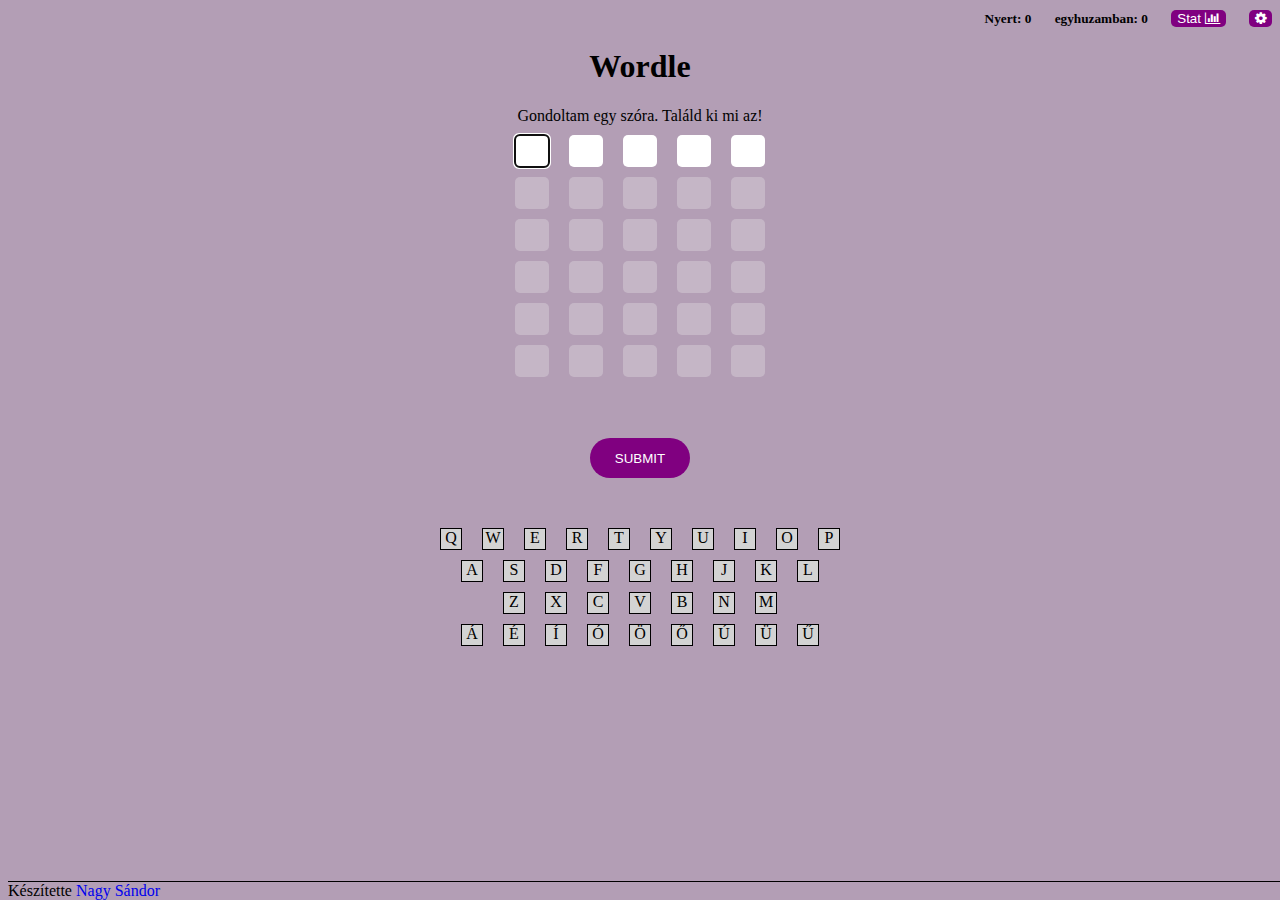
==== MagyarWordle.html @ e67af7c3 "Add files via upload" ====
<!DOCTYPE html>
<html lang="hu">
    <head>
        <meta charset="utf-8">
        <meta name="viewport" content="width=device-width, initial-scale=1.0">
        <title>Wordle Játék</title>
        <link rel="stylesheet" href="MagyarWordle.css">
        <link rel="stylesheet" href="https://cdnjs.cloudflare.com/ajax/libs/font-awesome/4.7.0/css/font-awesome.min.css">
        <link rel="stylesheet" href="https://cdnjs.cloudflare.com/ajax/libs/font-awesome/4.3.0/css/font-awesome.min.css">
    </head>
    <body>
        <header>
            <h5 id="score">
                Nyert: <strong><span id="wonScore">0</span></strong>
                egyhuzamban: <strong><span id="streakScore">0</span></strong>
                <button id="statsBtn" onclick="statistics()">Stat <i class="fa fa-bar-chart-o"></i></button>
                <button id="settingsBtn" onclick="settings()"><i class='fa fa-cog'></i></button>
            </h5>
            <h1>Wordle</h1>
            <div id="statsContainer">
                <div id="statsPanel">
                        <h6 id="GameS">Játék Statisztika <button id="hideStats" onclick="hideStats()"><i class="fa fa-window-close"></i></button></h6>
                        <p><strong>Játszott: </strong><span id="played"></span></p>
                        <p><strong>Nyerés%: </strong><span id="winStat"></span>%</p>
                        <p><strong>Egyhuzamban: </span></strong><span id="currentStreak"></span></p>
                        <p><strong>Max egyhuzamban: </strong><span id="maxStreak"></span></p>
                        <div id="diagram">Diagram lesz itt egyszer... 
                            <div id="diagramStats"></div>
                        </div>
                        <p>Stat törlés <button id="resetBtn" onclick="resetStats()">Törlés <i class="fa fa-refresh"></i></button></p>
                </div>
                <div id="settingsPanel">
                    <h6 id="GameSet">Beállítások <button id="hideSettings" onclick="hideSettings()"><i class="fa fa-window-close"></i></button></h6>
                </div>
            </div>
        </header>
        <main id="game-ui">
            <audio id="clickSound" src="https://sandornagygh.github.io/click-soft-ui-betacut-1-00-01.mp3"></audio>
            <audio id="winning" src="https://sandornagygh.github.io/tv-talk-show-intro-theme-richard-bodgers-1-00-10.mp3"></audio>
            <audio id="gameOver" src="https://sandornagygh.github.io/game-over-jam-fx-1-00-06.mp3"></audio>
            <p id="instruction">Gondoltam egy szóra. Találd ki mi az!</p>
            <div id="input-area">
                <div id="attempt-one-area">
                    <input id="input11" type="text" maxlength="1" oninput="focusOnNext(letter12, this.value), playsound(clickSound)" value="" autofocus />
                    <input id="input12" type="text" maxlength="1" oninput="focusOnNext(letter13, this.value), playsound(clickSound)" value="" onkeydown="focusOnPrev(event, letter11, this.value)" />
                    <input id="input13" type="text" maxlength="1" oninput="focusOnNext(letter14, this.value), playsound(clickSound)" value="" onkeydown="focusOnPrev(event, letter12, this.value)" />
                    <input id="input14" type="text" maxlength="1" oninput="focusOnNext(letter15, this.value), playsound(clickSound)" value="" onkeydown="focusOnPrev(event, letter13, this.value)" />
                    <input id="input15" type="text" maxlength="1" oninput="activeSubmit(this.value), playsound(clickSound)" value="" onkeydown="focusOnPrev(event, letter14, this.value)" />
                </div>
                <div id="attempt-two-area">
                    <input id="input21" type="text" maxlength="1" oninput="focusOnNext(letter22, this.value), playsound(clickSound)" value="" disabled />
                    <input id="input22" type="text" maxlength="1" oninput="focusOnNext(letter23, this.value, playsound(clickSound))" value="" onkeydown="focusOnPrev(event, letter21, this.value)" disabled />
                    <input id="input23" type="text" maxlength="1" oninput="focusOnNext(letter24, this.value), playsound(clickSound)" value="" onkeydown="focusOnPrev(event, letter22, this.value)" disabled />
                    <input id="input24" type="text" maxlength="1" oninput="focusOnNext(letter25, this.value), playsound(clickSound)" value="" onkeydown="focusOnPrev(event, letter23, this.value)" disabled />
                    <input id="input25" type="text" maxlength="1" oninput="activeSubmit(this.value), playsound(clickSound)" value="" onkeydown="focusOnPrev(event, letter24, this.value)" disabled />
                </div>
                <div id="attempt-three-area">
                    <input id="input31" type="text" maxlength="1" oninput="focusOnNext(letter32, this.value), playsound(clickSound)" value="" disabled />
                    <input id="input32" type="text" maxlength="1" oninput="focusOnNext(letter33, this.value), playsound(clickSound)" value="" onkeydown="focusOnPrev(event, letter31, this.value)" disabled />
                    <input id="input33" type="text" maxlength="1" oninput="focusOnNext(letter34, this.value), playsound(clickSound)" value="" onkeydown="focusOnPrev(event, letter32, this.value)" disabled />
                    <input id="input34" type="text" maxlength="1" oninput="focusOnNext(letter35, this.value), playsound(clickSound)" value="" onkeydown="focusOnPrev(event, letter33, this.value)" disabled />
                    <input id="input35" type="text" maxlength="1" oninput="activeSubmit(this.value), playsound(clickSound)" value="" onkeydown="focusOnPrev(event, letter34, this.value)" disabled />
                </div>
                <div id="attempt-four-area">
                    <input id="input41" type="text" maxlength="1" oninput="focusOnNext(letter42, this.value), playsound(clickSound)" value="" disabled />
                    <input id="input42" type="text" maxlength="1" oninput="focusOnNext(letter43, this.value), playsound(clickSound)" value="" onkeydown="focusOnPrev(event, letter41, this.value)" disabled />
                    <input id="input43" type="text" maxlength="1" oninput="focusOnNext(letter44, this.value), playsound(clickSound)" value="" onkeydown="focusOnPrev(event, letter42, this.value)" disabled />
                    <input id="input44" type="text" maxlength="1" oninput="focusOnNext(letter45, this.value), playsound(clickSound)" value="" onkeydown="focusOnPrev(event, letter43, this.value)" disabled />
                    <input id="input45" type="text" maxlength="1" oninput="activeSubmit(this.value), playsound(clickSound)" value="" onkeydown="focusOnPrev(event, letter44, this.value)" disabled />
                </div>
                <div id="attempt-five-area">
                    <input id="input51" type="text" maxlength="1" oninput="focusOnNext(letter52, this.value), playsound(clickSound)" value="" disabled />
                    <input id="input52" type="text" maxlength="1" oninput="focusOnNext(letter53, this.value), playsound(clickSound)" value="" onkeydown="focusOnPrev(event, letter51, this.value)" disabled />
                    <input id="input53" type="text" maxlength="1" oninput="focusOnNext(letter54, this.value), playsound(clickSound)" value="" onkeydown="focusOnPrev(event, letter52, this.value)" disabled />
                    <input id="input54" type="text" maxlength="1" oninput="focusOnNext(letter55, this.value), playsound(clickSound)" value="" onkeydown="focusOnPrev(event, letter53, this.value)" disabled />
                    <input id="input55" type="text" maxlength="1" oninput="activeSubmit(this.value), playsound(clickSound)" value="" onkeydown="focusOnPrev(event, letter54, this.value)" disabled />
                </div>
                <div id="attempt-six-area">
                    <input id="input61" type="text" maxlength="1" oninput="focusOnNext(letter62, this.value), playsound(clickSound)" value="" disabled />
                    <input id="input62" type="text" maxlength="1" oninput="focusOnNext(letter63, this.value), playsound(clickSound)" value="" onkeydown="focusOnPrev(event, letter61, this.value)" disabled />
                    <input id="input63" type="text" maxlength="1" oninput="focusOnNext(letter64, this.value), playsound(clickSound)" value="" onkeydown="focusOnPrev(event, letter62, this.value)" disabled />
                    <input id="input64" type="text" maxlength="1" oninput="focusOnNext(letter65, this.value), playsound(clickSound)" value="" onkeydown="focusOnPrev(event, letter63, this.value)" disabled />
                    <input id="input65" type="text" maxlength="1" oninput="activeSubmit(this.value), playsound(clickSound)" value="" onkeydown="focusOnPrev(event, letter64, this.value)" disabled />
                </div>
            </div>
            <h1 id="congrats"></h1>
            <div id="submitdiv">
                <button id="submit" onclick="checkAnswer()" disabled >SUBMIT</button>
                <button id="playAgain" onclick="playAgain()">ÚJ JÁTÉK</button>
            </div>
            <div id="letter-btn-area">
                <div id="btns-line-one">
                    <div class="letters" id="q" value="Q">Q</div>
                    <div class="letters" id="w" value="W">W</div>
                    <div class="letters" id="e" value="E">E</div>
                    <div class="letters" id="r" value="R">R</div>
                    <div class="letters" id="t" value="T">T</div>
                    <div class="letters" id="y" value="Y">Y</div>
                    <div class="letters" id="u" value="U">U</div>
                    <div class="letters" id="i" value="I">I</div>
                    <div class="letters" id="o" value="O">O</div>
                    <div class="letters" id="p" value="P">P</div>
                </div>
                <div id="btns-line-two">
                    <div class="letters" id="a" value="A">A</div>
                    <div class="letters" id="s" value="S">S</div>
                    <div class="letters" id="d" value="D">D</div>
                    <div class="letters" id="f" value="F">F</div>
                    <div class="letters" id="g" value="G">G</div>
                    <div class="letters" id="h" value="H">H</div>
                    <div class="letters" id="j" value="J">J</div>
                    <div class="letters" id="k" value="K">K</div>
                    <div class="letters" id="l" value="L">L</div>
                </div>
                <div id="btns-line-three">
                    <div class="letters" id="z" value="Z">Z</div>
                    <div class="letters" id="x" value="X">X</div>
                    <div class="letters" id="c" value="C">C</div>
                    <div class="letters" id="v" value="V">V</div>
                    <div class="letters" id="b" value="B">B</div>
                    <div class="letters" id="n" value="N">N</div>
                    <div class="letters" id="m" value="M">M</div>
                </div>
                <div id="btns-line-four">
                    <div class="letters" id="á" value="Á">Á</div>
                    <div class="letters" id="é" value="É">É</div>
                    <div class="letters" id="í" value="Í">Í</div>
                    <div class="letters" id="ó" value="Ó">Ó</div>
                    <div class="letters" id="ö" value="Ö">Ö</div>
                    <div class="letters" id="ő" value="Ő">Ő</div>
                    <div class="letters" id="ú" value="Ú">Ú</div>
                    <div class="letters" id="ü" value="Ü">Ü</div>
                    <div class="letters" id="ű" value="Ű">Ű</div>
                </div>
            </div>
        </main>
        <footer>
            <div id="divider"></div>
            <div>
                <p>Készítette <a href="https://sandornagygh.github.io/">Nagy Sándor</a></p>
            </div>
        </footer>
        <script src="MagyarWordle.js"></script>
    </body>
    <!--© Created by Sandor Nagy-->
</html>
---- MagyarWordle.css ----
:root {
    --theme1: #B39EB5;
    --theme1pair: purple;
}
body {
    background-color: var(--theme1);
}
h5 {
    text-align: right;
    margin: 10px 0 0 0;
}
#wonScore, #streakScore {
    padding-right: 20px;
}
#statsBtn {
    background-color: var(--theme1pair);
    border-radius: 5px;
    border: none;
    color: white;
    margin-right: 20px;
}
#settingsBtn {
    background-color: var(--theme1pair);
    border-radius: 5px;
    color: white;
    border: none;
}
h1, #instruction {
    text-align: center;
}
#statsContainer {
    display: flex;
    justify-content: center;
}
#statsPanel {
    width: 300px;
    height: 400px;
    background-color: var(--theme1pair);
    display: none;
    margin-top: 50px;
}
#settingsPanel {
    width: 300px;
    height: 400px;
    background-color: var(--theme1pair);
    display: none;
    margin-top: 50px;
}
#GameS, #GameSet {
    height: 30px;
    font-size: 24px;
    color: white;
    text-align: right;
    margin: 0;
    margin-bottom: 20px;
}
#hideStats, #hideSettings {
    height: 30px;
    font-size: 30px;
    color: white;
    background-color: var(--theme1pair);
    border: none;
    margin-left: 50px;
}
#statsPanel p {
    margin-top: 10px;
}
#statsPanel strong {
    padding-left: 10px;
    color: white;
    width: 150px;
}
#diagram {
    width: 280px;
    height: 200px;
    margin: 10px;
    background-color: white;
}
#resetBtn {
    background-color: var(--theme1);
    border: 1px solid white;
    border-radius: 5px;
}
#game-ui {
    height: 86vh;
}
#attempt-one-area, #attempt-two-area, #attempt-three-area, #attempt-four-area, #attempt-five-area,  #attempt-six-area,
#btns-line-one, #btns-line-two, #btns-line-three, #btns-line-four {
    margin: 10px;
    display: flex;
    justify-content: center;
}
input {
    text-align: center;
    border: lightgrey;
    width: 30px;
    height: 30px;
    margin: 0 10px;
    border-radius: 5px;
    font-size: 24px;
}
#submitdiv {
    display: flex;
    justify-content: center;
}
#submit {
    margin: 40px;
    border: none;
    border-radius: 20px;
    width: 100px;
    height: 40px;
    background-color: var(--theme1pair);
    color: white;
}
#playAgain {
    margin: 40px;
    border: none;
    border-radius: 20px;
    width: 140px;
    height: 40px;
    background-color: var(--theme1pair);
    color: white;
    display: none;
}
button:hover {
    cursor: pointer;
}
#letter-btn-area {
    padding-bottom: 30px;
}
.letters {
    background-color: lightgrey;
    border: 1px solid black;
    width: 20px;
    height: 20px;
    text-align: center;
    margin: 0 10px;
}
footer {
    position: fixed;
    bottom: 0;
    width: 100%;
    background-color: var(--theme1);
}
#divider {
    background-color: black;
    height: 1px;
    width: 100%;
}
p {
    margin: 0;
}
a {
    text-decoration: none;
}
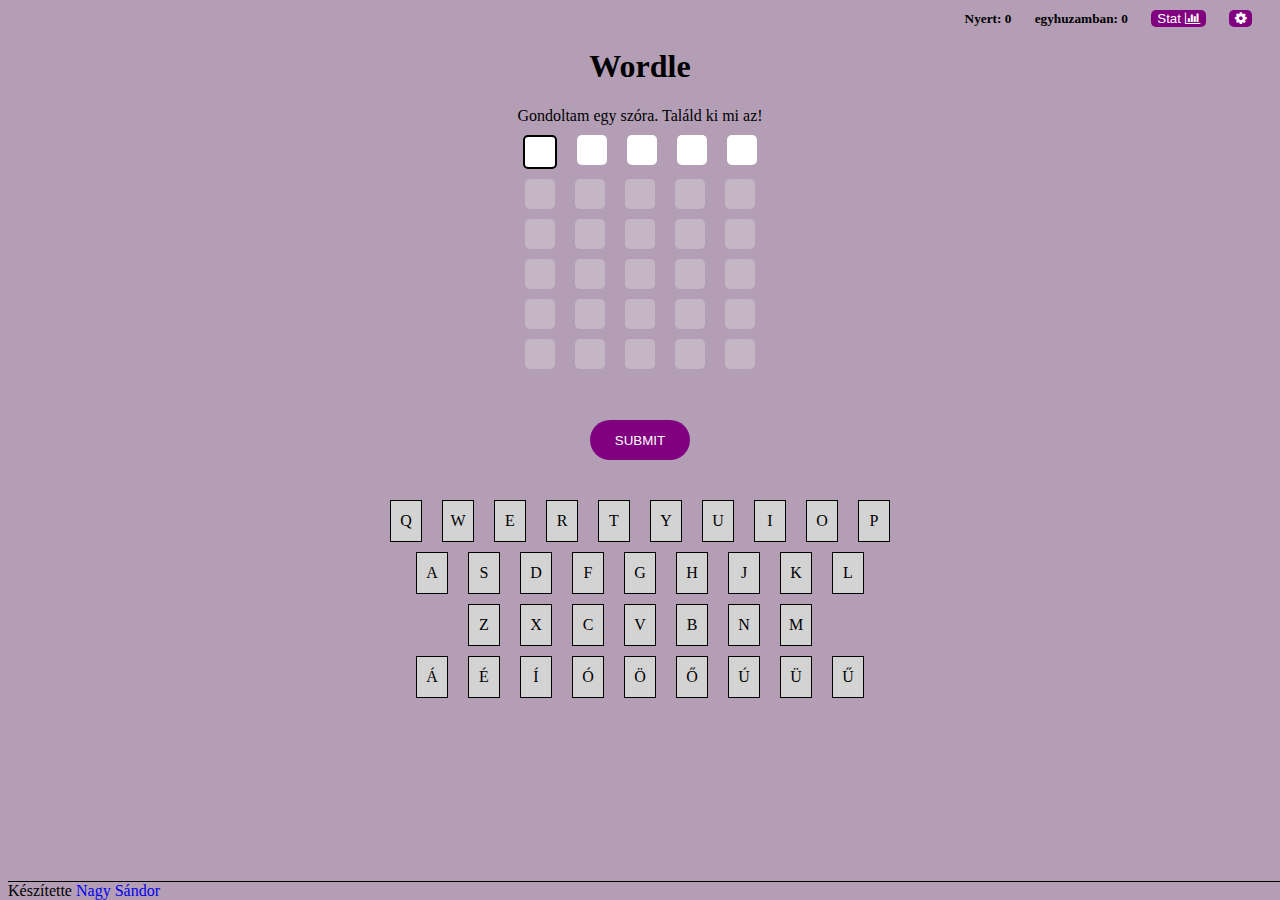
==== commit 4dc0c837: "Add files via upload" ====
--- a/MagyarWordle.html
+++ b/MagyarWordle.html
@@ -31,6 +31,27 @@
                 </div>
                 <div id="settingsPanel">
                     <h6 id="GameSet">Beállítások <button id="hideSettings" onclick="hideSettings()"><i class="fa fa-window-close"></i></button></h6>
+                    <label for="colorChoice">Színek
+                        <select id="colorChoice" name="colorChoice">
+                          <option value="">(select one)</option>
+                          <option value="#B39EB5, purple">Lila</option>
+                          <option value="lightblue, blue">Halványkék</option>
+                          <option value="blue, darkblue">Kék</option>
+                          <option value="grey, darkgrey">Szürke</option>
+                          <option value="black, lightgrey">Fekete</option>
+                          <option value="#E9DDAD, yellow">Bézs</option>
+                          <option value="#4B1D13, #F44923">Sötétbarna</option>
+                        </select>
+                        <button id="colorBtn" onclick="setColor(colorChoice.value)">Apply</button>
+                    </label>
+                    <br/><br/>
+                    <legend>Kijelző típusa</legend>
+                        <label for="mobile-screen"><input id="mobile-screen" type="radio" name="screenChoice" value="0" checked />Mobile</label>
+                        <label for="monitor-screen"><input id="monitor-screen" type="radio" name="screenChoice" value="1" />Monitor</label>
+                    <br/>
+                    <legend>Zene</legend>
+                        <label for="music-choice"><input id="musicOn" type="radio" name="musicChoice" value="musicOn" checked />Zene be</label>
+                        <label for="music-choice"><input id="musicOff" type="radio" name="musicChoice" value="musicOff" />Zene ki</label>
                 </div>
             </div>
         </header>
@@ -39,48 +60,92 @@
             <audio id="winning" src="https://sandornagygh.github.io/tv-talk-show-intro-theme-richard-bodgers-1-00-10.mp3"></audio>
             <audio id="gameOver" src="https://sandornagygh.github.io/game-over-jam-fx-1-00-06.mp3"></audio>
             <p id="instruction">Gondoltam egy szóra. Találd ki mi az!</p>
-            <div id="input-area">
+            <div id="input-areaA">
                 <div id="attempt-one-area">
-                    <input id="input11" type="text" maxlength="1" oninput="focusOnNext(letter12, this.value), playsound(clickSound)" value="" autofocus />
-                    <input id="input12" type="text" maxlength="1" oninput="focusOnNext(letter13, this.value), playsound(clickSound)" value="" onkeydown="focusOnPrev(event, letter11, this.value)" />
-                    <input id="input13" type="text" maxlength="1" oninput="focusOnNext(letter14, this.value), playsound(clickSound)" value="" onkeydown="focusOnPrev(event, letter12, this.value)" />
-                    <input id="input14" type="text" maxlength="1" oninput="focusOnNext(letter15, this.value), playsound(clickSound)" value="" onkeydown="focusOnPrev(event, letter13, this.value)" />
-                    <input id="input15" type="text" maxlength="1" oninput="activeSubmit(this.value), playsound(clickSound)" value="" onkeydown="focusOnPrev(event, letter14, this.value)" />
+                    <div id="input1" class="attLin attemptLine1"></div>
+                    <div id="input2" class="attLin attemptLine1"></div>
+                    <div id="input3" class="attLin attemptLine1"></div>
+                    <div id="input4" class="attLin attemptLine1"></div>
+                    <div id="input5" class="attLin attemptLine1"></div>
                 </div>
                 <div id="attempt-two-area">
-                    <input id="input21" type="text" maxlength="1" oninput="focusOnNext(letter22, this.value), playsound(clickSound)" value="" disabled />
-                    <input id="input22" type="text" maxlength="1" oninput="focusOnNext(letter23, this.value, playsound(clickSound))" value="" onkeydown="focusOnPrev(event, letter21, this.value)" disabled />
-                    <input id="input23" type="text" maxlength="1" oninput="focusOnNext(letter24, this.value), playsound(clickSound)" value="" onkeydown="focusOnPrev(event, letter22, this.value)" disabled />
-                    <input id="input24" type="text" maxlength="1" oninput="focusOnNext(letter25, this.value), playsound(clickSound)" value="" onkeydown="focusOnPrev(event, letter23, this.value)" disabled />
-                    <input id="input25" type="text" maxlength="1" oninput="activeSubmit(this.value), playsound(clickSound)" value="" onkeydown="focusOnPrev(event, letter24, this.value)" disabled />
+                    <div id="input6" class="attLin attemptLine2"></div>
+                    <div id="input7" class="attLin attemptLine2"></div>
+                    <div id="input8" class="attLin attemptLine2"></div>
+                    <div id="input9" class="attLin attemptLine2"></div>
+                    <div id="input10" class="attLin attemptLine2"></div>
                 </div>
                 <div id="attempt-three-area">
-                    <input id="input31" type="text" maxlength="1" oninput="focusOnNext(letter32, this.value), playsound(clickSound)" value="" disabled />
-                    <input id="input32" type="text" maxlength="1" oninput="focusOnNext(letter33, this.value), playsound(clickSound)" value="" onkeydown="focusOnPrev(event, letter31, this.value)" disabled />
-                    <input id="input33" type="text" maxlength="1" oninput="focusOnNext(letter34, this.value), playsound(clickSound)" value="" onkeydown="focusOnPrev(event, letter32, this.value)" disabled />
-                    <input id="input34" type="text" maxlength="1" oninput="focusOnNext(letter35, this.value), playsound(clickSound)" value="" onkeydown="focusOnPrev(event, letter33, this.value)" disabled />
-                    <input id="input35" type="text" maxlength="1" oninput="activeSubmit(this.value), playsound(clickSound)" value="" onkeydown="focusOnPrev(event, letter34, this.value)" disabled />
+                    <div id="input11" class="attLin attemptLine3"></div>
+                    <div id="input12" class="attLin attemptLine3"></div>
+                    <div id="input13" class="attLin attemptLine3"></div>
+                    <div id="input14" class="attLin attemptLine3"></div>
+                    <div id="input15" class="attLin attemptLine3"></div>
                 </div>
                 <div id="attempt-four-area">
-                    <input id="input41" type="text" maxlength="1" oninput="focusOnNext(letter42, this.value), playsound(clickSound)" value="" disabled />
-                    <input id="input42" type="text" maxlength="1" oninput="focusOnNext(letter43, this.value), playsound(clickSound)" value="" onkeydown="focusOnPrev(event, letter41, this.value)" disabled />
-                    <input id="input43" type="text" maxlength="1" oninput="focusOnNext(letter44, this.value), playsound(clickSound)" value="" onkeydown="focusOnPrev(event, letter42, this.value)" disabled />
-                    <input id="input44" type="text" maxlength="1" oninput="focusOnNext(letter45, this.value), playsound(clickSound)" value="" onkeydown="focusOnPrev(event, letter43, this.value)" disabled />
-                    <input id="input45" type="text" maxlength="1" oninput="activeSubmit(this.value), playsound(clickSound)" value="" onkeydown="focusOnPrev(event, letter44, this.value)" disabled />
+                    <div id="input16" class="attLin attemptLine4""></div>
+                    <div id="input17" class="attLin attemptLine4"></div>
+                    <div id="input18" class="attLin attemptLine4"></div>
+                    <div id="input19" class="attLin attemptLine4"></div>
+                    <div id="input20" class="attLin attemptLine4"></div>
                 </div>
                 <div id="attempt-five-area">
-                    <input id="input51" type="text" maxlength="1" oninput="focusOnNext(letter52, this.value), playsound(clickSound)" value="" disabled />
-                    <input id="input52" type="text" maxlength="1" oninput="focusOnNext(letter53, this.value), playsound(clickSound)" value="" onkeydown="focusOnPrev(event, letter51, this.value)" disabled />
-                    <input id="input53" type="text" maxlength="1" oninput="focusOnNext(letter54, this.value), playsound(clickSound)" value="" onkeydown="focusOnPrev(event, letter52, this.value)" disabled />
-                    <input id="input54" type="text" maxlength="1" oninput="focusOnNext(letter55, this.value), playsound(clickSound)" value="" onkeydown="focusOnPrev(event, letter53, this.value)" disabled />
-                    <input id="input55" type="text" maxlength="1" oninput="activeSubmit(this.value), playsound(clickSound)" value="" onkeydown="focusOnPrev(event, letter54, this.value)" disabled />
+                    <div id="input21" class="attLin attemptLine5"></div>
+                    <div id="input22" class="attLin attemptLine5"></div>
+                    <div id="input23" class="attLin attemptLine5"></div>
+                    <div id="input24" class="attLin attemptLine5"></div>
+                    <div id="input25" class="attLin attemptLine5"></div>
                 </div>
                 <div id="attempt-six-area">
-                    <input id="input61" type="text" maxlength="1" oninput="focusOnNext(letter62, this.value), playsound(clickSound)" value="" disabled />
-                    <input id="input62" type="text" maxlength="1" oninput="focusOnNext(letter63, this.value), playsound(clickSound)" value="" onkeydown="focusOnPrev(event, letter61, this.value)" disabled />
-                    <input id="input63" type="text" maxlength="1" oninput="focusOnNext(letter64, this.value), playsound(clickSound)" value="" onkeydown="focusOnPrev(event, letter62, this.value)" disabled />
-                    <input id="input64" type="text" maxlength="1" oninput="focusOnNext(letter65, this.value), playsound(clickSound)" value="" onkeydown="focusOnPrev(event, letter63, this.value)" disabled />
-                    <input id="input65" type="text" maxlength="1" oninput="activeSubmit(this.value), playsound(clickSound)" value="" onkeydown="focusOnPrev(event, letter64, this.value)" disabled />
+                    <div id="input26" class="attLin attemptLine6"></div>
+                    <div id="input27" class="attLin attemptLine6"></div>
+                    <div id="input28" class="attLin attemptLine6"></div>
+                    <div id="input29" class="attLin attemptLine6"></div>
+                    <div id="input30" class="attLin attemptLine6"></div>
+                </div>
+            </div>
+            <div id="input-areaB">
+                <div id="attempt-one-areaB">
+                    1<input id="input31" type="text" class="attLin" maxlength="1" oninput="focusOnNextB(letter32, this.value)" value="" />
+                    <input id="input32" type="text" class="attLin" maxlength="1" oninput="focusOnNextB(letter33, this.value)" value="" onkeydown="focusOnPrevB(event, letter31, this.value)" />
+                    <input id="input33" type="text" class="attLin" maxlength="1" oninput="focusOnNextB(letter34, this.value)" value="" onkeydown="focusOnPrevB(event, letter32, this.value)" />
+                    <input id="input34" type="text" class="attLin" maxlength="1" oninput="focusOnNextB(letter35, this.value)" value="" onkeydown="focusOnPrevB(event, letter33, this.value)" />
+                    <input id="input35" type="text" class="attLin" maxlength="1" oninput="activeSubmit(this.value), playsound(clickSound)" value="" onkeydown="focusOnPrevB(event, letter34, this.value)" />
+                </div>
+                <div id="attempt-two-areaB">
+                    2<input id="input36" type="text" class="attLin" maxlength="1" oninput="focusOnNextB(letter37, this.value)" value="" disabled />
+                    <input id="input37" type="text" class="attLin" maxlength="1" oninput="focusOnNextB(letter38, this.value)" value="" onkeydown="focusOnPrevB(event, letter36, this.value)" disabled />
+                    <input id="input38" type="text" class="attLin" maxlength="1" oninput="focusOnNextB(letter39, this.value)" value="" onkeydown="focusOnPrevB(event, letter37, this.value)" disabled />
+                    <input id="input39" type="text" class="attLin" maxlength="1" oninput="focusOnNextB(letter40, this.value)" value="" onkeydown="focusOnPrevB(event, letter38, this.value)" disabled />
+                    <input id="input40" type="text" class="attLin" maxlength="1" oninput="activeSubmit(this.value), playsound(clickSound)" value="" onkeydown="focusOnPrevB(event, letter39, this.value)" disabled />
+                </div>
+                <div id="attempt-three-areaB">
+                    3<input id="input41" type="text" class="attLin" maxlength="1" oninput="focusOnNextB(letter42, this.value)" value="" disabled />
+                    <input id="input42" type="text" class="attLin" maxlength="1" oninput="focusOnNextB(letter43, this.value)" value="" onkeydown="focusOnPrevB(event, letter41, this.value)" disabled />
+                    <input id="input43" type="text" class="attLin" maxlength="1" oninput="focusOnNextB(letter44, this.value)" value="" onkeydown="focusOnPrevB(event, letter42, this.value)" disabled />
+                    <input id="input44" type="text" class="attLin" maxlength="1" oninput="focusOnNextB(letter45, this.value)" value="" onkeydown="focusOnPrevB(event, letter43, this.value)" disabled />
+                    <input id="input45" type="text" class="attLin" maxlength="1" oninput="activeSubmit(this.value), playsound(clickSound)" value="" onkeydown="focusOnPrevB(event, letter44, this.value)" disabled />
+                </div>
+                <div id="attempt-four-areaB">
+                    4<input id="input46" type="text" class="attLin" maxlength="1" oninput="focusOnNextB(letter47, this.value)" value="" disabled />
+                    <input id="input47" type="text" class="attLin" maxlength="1" oninput="focusOnNextB(letter48, this.value)" value="" onkeydown="focusOnPrevB(event, letter46, this.value)" disabled />
+                    <input id="input48" type="text" class="attLin" maxlength="1" oninput="focusOnNextB(letter49, this.value)" value="" onkeydown="focusOnPrevB(event, letter47, this.value)" disabled />
+                    <input id="input49" type="text" class="attLin" maxlength="1" oninput="focusOnNextB(letter50, this.value)" value="" onkeydown="focusOnPrevB(event, letter48, this.value)" disabled />
+                    <input id="input50" type="text" class="attLin" maxlength="1" oninput="activeSubmit(this.value), playsound(clickSound)" value="" onkeydown="focusOnPrevB(event, letter49, this.value)" disabled />
+                </div>
+                <div id="attempt-five-areaB">
+                    5<input id="input51" type="text" class="attLin" maxlength="1" oninput="focusOnNextB(letter52, this.value)" value="" disabled />
+                    <input id="input52" type="text" class="attLin" maxlength="1" oninput="focusOnNextB(letter53, this.value)" value="" onkeydown="focusOnPrevB(event, letter51, this.value)" disabled />
+                    <input id="input53" type="text" class="attLin" maxlength="1" oninput="focusOnNextB(letter54, this.value)" value="" onkeydown="focusOnPrevB(event, letter52, this.value)" disabled />
+                    <input id="input54" type="text" class="attLin" maxlength="1" oninput="focusOnNextB(letter55, this.value)" value="" onkeydown="focusOnPrevB(event, letter53, this.value)" disabled />
+                    <input id="input55" type="text" class="attLin" maxlength="1" oninput="activeSubmit(this.value), playsound(clickSound)" value="" onkeydown="focusOnPrevB(event, letter54, this.value)" disabled />
+                </div>
+                <div id="attempt-six-areaB">
+                    6<input id="input56" type="text" class="attLin" maxlength="1" oninput="focusOnNextB(letter57, this.value)" value="" disabled />
+                    <input id="input57" type="text" class="attLin" maxlength="1" oninput="focusOnNextB(letter58, this.value)" value="" onkeydown="focusOnPrevB(event, letter56, this.value)" disabled />
+                    <input id="input58" type="text" class="attLin" maxlength="1" oninput="focusOnNextB(letter59, this.value)" value="" onkeydown="focusOnPrevB(event, letter57, this.value)" disabled />
+                    <input id="input59" type="text" class="attLin" maxlength="1" oninput="focusOnNextB(letter60, this.value)" value="" onkeydown="focusOnPrevB(event, letter58, this.value)" disabled />
+                    <input id="input60" type="text" class="attLin" maxlength="1" oninput="activeSubmit(this.value), playsound(clickSound)" value="" onkeydown="focusOnPrevB(event, letter59, this.value)" disabled />
                 </div>
             </div>
             <h1 id="congrats"></h1>
--- a/MagyarWordle.css
+++ b/MagyarWordle.css
@@ -12,18 +12,12 @@
 #wonScore, #streakScore {
     padding-right: 20px;
 }
-#statsBtn {
+#statsBtn, #settingsBtn {
     background-color: var(--theme1pair);
     border-radius: 5px;
     border: none;
     color: white;
     margin-right: 20px;
-}
-#settingsBtn {
-    background-color: var(--theme1pair);
-    border-radius: 5px;
-    color: white;
-    border: none;
 }
 h1, #instruction {
     text-align: center;
@@ -32,14 +26,7 @@
     display: flex;
     justify-content: center;
 }
-#statsPanel {
-    width: 300px;
-    height: 400px;
-    background-color: var(--theme1pair);
-    display: none;
-    margin-top: 50px;
-}
-#settingsPanel {
+#statsPanel, #settingsPanel {
     width: 300px;
     height: 400px;
     background-color: var(--theme1pair);
@@ -81,16 +68,26 @@
     border: 1px solid white;
     border-radius: 5px;
 }
+#settingsPanel {
+    padding-left: 5px;
+}
+label {
+    margin-top: 20px;
+}
 #game-ui {
     height: 86vh;
 }
+#input-areaB {
+    display: none;
+}
 #attempt-one-area, #attempt-two-area, #attempt-three-area, #attempt-four-area, #attempt-five-area,  #attempt-six-area,
-#btns-line-one, #btns-line-two, #btns-line-three, #btns-line-four {
+#btns-line-one, #btns-line-two, #btns-line-three, #btns-line-four,
+#attempt-one-areaB, #attempt-two-areaB, #attempt-three-areaB, #attempt-four-areaB, #attempt-five-areaB, #attempt-six-areaB {
     margin: 10px;
     display: flex;
     justify-content: center;
 }
-input {
+.attLin {
     text-align: center;
     border: lightgrey;
     width: 30px;
@@ -99,12 +96,21 @@
     border-radius: 5px;
     font-size: 24px;
 }
+.attemptLine1 {
+    background-color: white;
+}
+.attemptLine2, .attemptLine3, .attemptLine4, .attemptLine5, .attemptLine6 {
+    background-color: rgba(239, 239, 239, 0.3);
+}
+#input1 {
+    border: 2px solid black;
+}
 #submitdiv {
     display: flex;
     justify-content: center;
 }
 #submit {
-    margin: 40px;
+    margin: 30px;
     border: none;
     border-radius: 20px;
     width: 100px;
@@ -122,7 +128,7 @@
     color: white;
     display: none;
 }
-button:hover {
+button:hover, .letters:hover {
     cursor: pointer;
 }
 #letter-btn-area {
@@ -131,10 +137,12 @@
 .letters {
     background-color: lightgrey;
     border: 1px solid black;
-    width: 20px;
-    height: 20px;
-    text-align: center;
+    width: 30px;
+    height: 40px;
     margin: 0 10px;
+    display: flex;
+    justify-content: center;
+    align-items: center;
 }
 footer {
     position: fixed;
@@ -152,4 +160,18 @@
 }
 a {
     text-decoration: none;
+}
+@media only screen and (max-width: 420px) {
+    #submit {
+        margin: 10px;
+    }
+    #btns-line-one, #btns-line-two, #btns-line-three, #btns-line-four {
+        margin: 10px 0;
+    }
+    .letters {
+        margin: 0 2px;
+    }
+    footer {
+        position: relative;
+    }
 }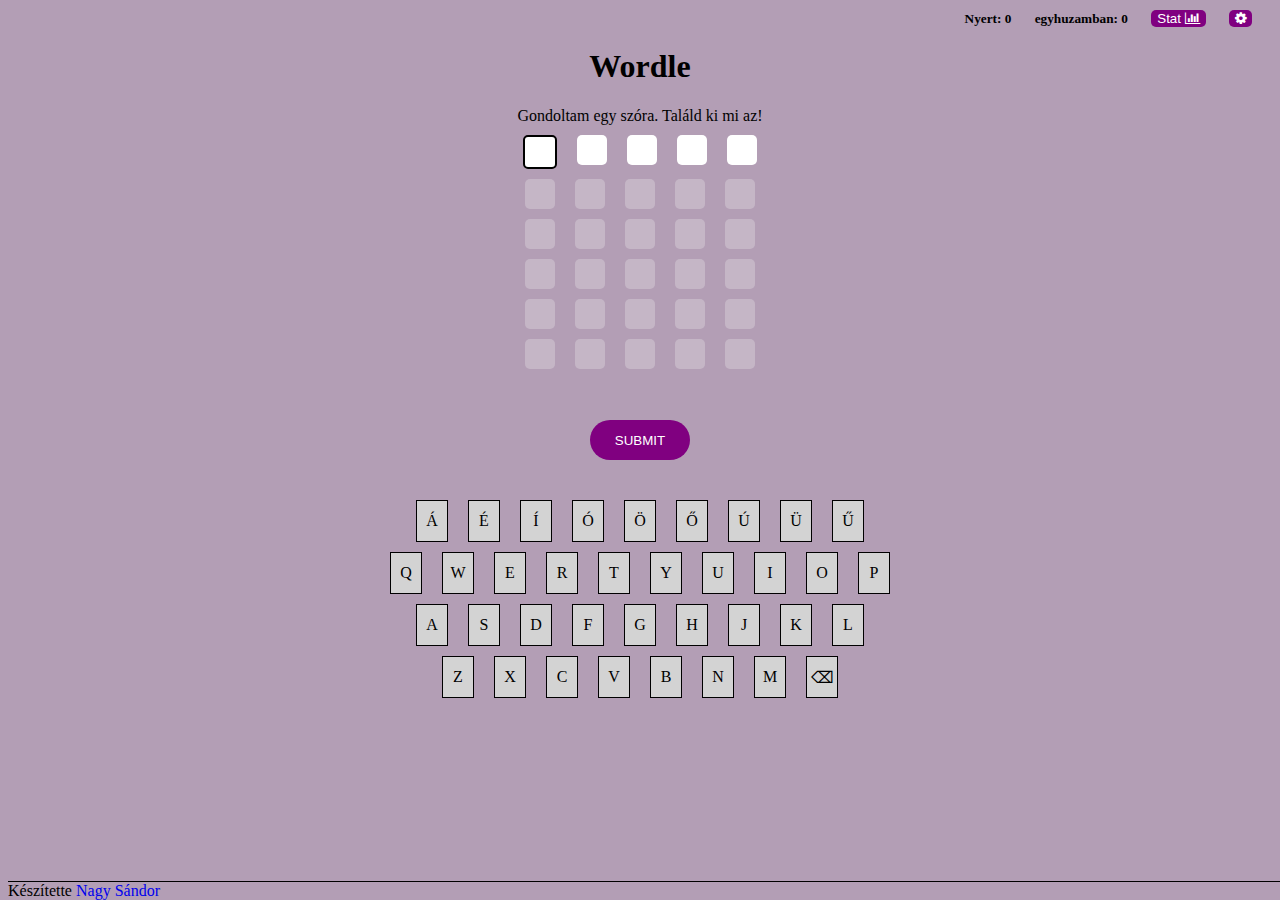
==== commit 8d24d6aa: "Add files via upload" ====
--- a/MagyarWordle.html
+++ b/MagyarWordle.html
@@ -155,6 +155,17 @@
             </div>
             <div id="letter-btn-area">
                 <div id="btns-line-one">
+                    <div class="letters" id="á" value="Á">Á</div>
+                    <div class="letters" id="é" value="É">É</div>
+                    <div class="letters" id="í" value="Í">Í</div>
+                    <div class="letters" id="ó" value="Ó">Ó</div>
+                    <div class="letters" id="ö" value="Ö">Ö</div>
+                    <div class="letters" id="ő" value="Ő">Ő</div>
+                    <div class="letters" id="ú" value="Ú">Ú</div>
+                    <div class="letters" id="ü" value="Ü">Ü</div>
+                    <div class="letters" id="ű" value="Ű">Ű</div>
+                </div>
+                <div id="btns-line-two">
                     <div class="letters" id="q" value="Q">Q</div>
                     <div class="letters" id="w" value="W">W</div>
                     <div class="letters" id="e" value="E">E</div>
@@ -166,7 +177,7 @@
                     <div class="letters" id="o" value="O">O</div>
                     <div class="letters" id="p" value="P">P</div>
                 </div>
-                <div id="btns-line-two">
+                <div id="btns-line-three">
                     <div class="letters" id="a" value="A">A</div>
                     <div class="letters" id="s" value="S">S</div>
                     <div class="letters" id="d" value="D">D</div>
@@ -177,7 +188,7 @@
                     <div class="letters" id="k" value="K">K</div>
                     <div class="letters" id="l" value="L">L</div>
                 </div>
-                <div id="btns-line-three">
+                <div id="btns-line-four">
                     <div class="letters" id="z" value="Z">Z</div>
                     <div class="letters" id="x" value="X">X</div>
                     <div class="letters" id="c" value="C">C</div>
@@ -185,17 +196,7 @@
                     <div class="letters" id="b" value="B">B</div>
                     <div class="letters" id="n" value="N">N</div>
                     <div class="letters" id="m" value="M">M</div>
-                </div>
-                <div id="btns-line-four">
-                    <div class="letters" id="á" value="Á">Á</div>
-                    <div class="letters" id="é" value="É">É</div>
-                    <div class="letters" id="í" value="Í">Í</div>
-                    <div class="letters" id="ó" value="Ó">Ó</div>
-                    <div class="letters" id="ö" value="Ö">Ö</div>
-                    <div class="letters" id="ő" value="Ő">Ő</div>
-                    <div class="letters" id="ú" value="Ú">Ú</div>
-                    <div class="letters" id="ü" value="Ü">Ü</div>
-                    <div class="letters" id="ű" value="Ű">Ű</div>
+                    <div class="letters" onclick="focusOnPrev()" id="Backspace">&#x232B</div>
                 </div>
             </div>
         </main>
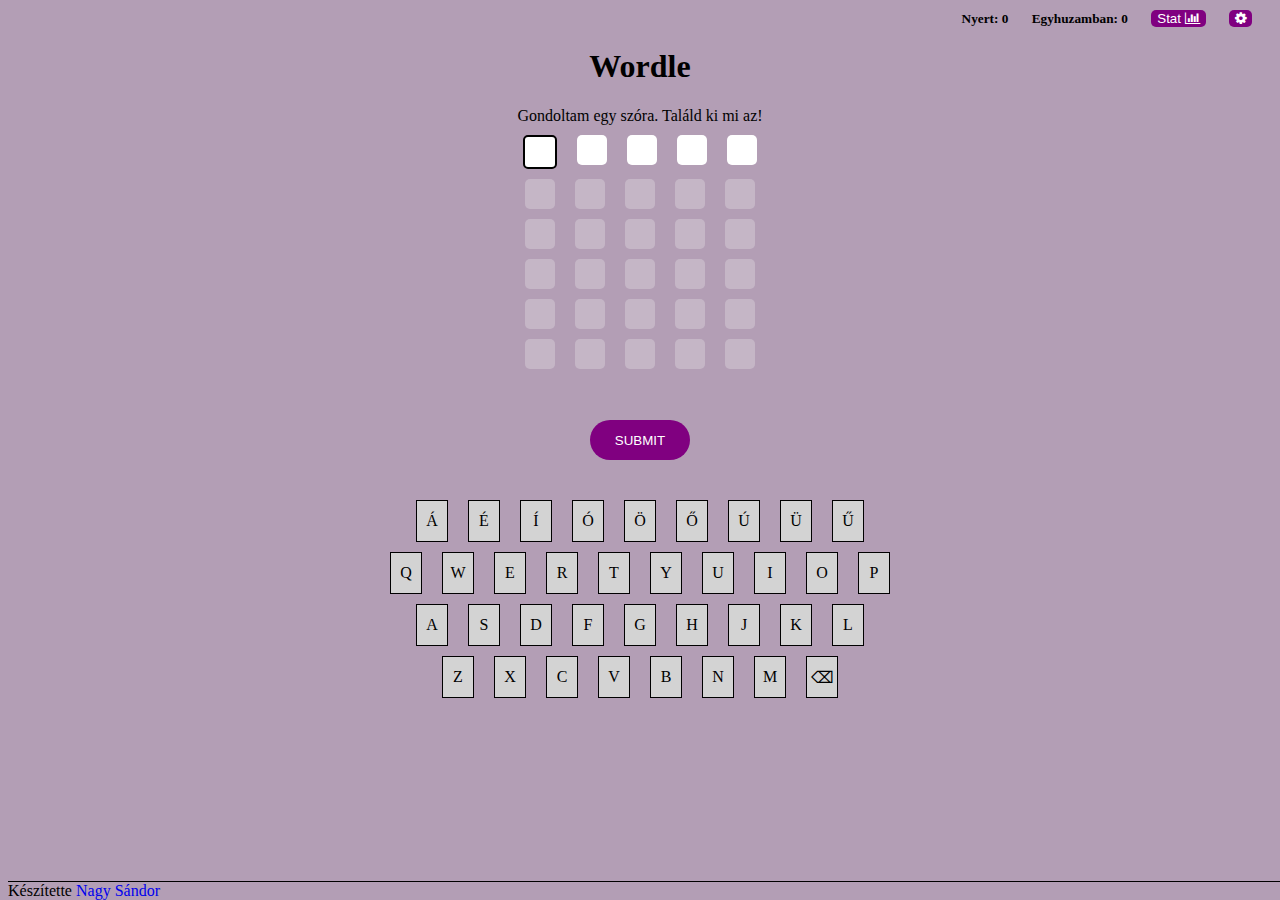
==== commit 44bccd40: "Add files via upload" ====
--- a/MagyarWordle.html
+++ b/MagyarWordle.html
@@ -7,12 +7,13 @@
         <link rel="stylesheet" href="MagyarWordle.css">
         <link rel="stylesheet" href="https://cdnjs.cloudflare.com/ajax/libs/font-awesome/4.7.0/css/font-awesome.min.css">
         <link rel="stylesheet" href="https://cdnjs.cloudflare.com/ajax/libs/font-awesome/4.3.0/css/font-awesome.min.css">
+        <script src="https://d3js.org/d3.v7.min.js"></script>
     </head>
     <body>
         <header>
             <h5 id="score">
                 Nyert: <strong><span id="wonScore">0</span></strong>
-                egyhuzamban: <strong><span id="streakScore">0</span></strong>
+                Egyhuzamban: <strong><span id="streakScore">0</span></strong>
                 <button id="statsBtn" onclick="statistics()">Stat <i class="fa fa-bar-chart-o"></i></button>
                 <button id="settingsBtn" onclick="settings()"><i class='fa fa-cog'></i></button>
             </h5>
@@ -24,13 +25,11 @@
                         <p><strong>Nyerés%: </strong><span id="winStat"></span>%</p>
                         <p><strong>Egyhuzamban: </span></strong><span id="currentStreak"></span></p>
                         <p><strong>Max egyhuzamban: </strong><span id="maxStreak"></span></p>
-                        <div id="diagram">Diagram lesz itt egyszer... 
-                            <div id="diagramStats"></div>
-                        </div>
+                        <div id="diagram"><div id="chart"></div></div>
                         <p>Stat törlés <button id="resetBtn" onclick="resetStats()">Törlés <i class="fa fa-refresh"></i></button></p>
                 </div>
                 <div id="settingsPanel">
-                    <h6 id="GameSet">Beállítások <button id="hideSettings" onclick="hideSettings()"><i class="fa fa-window-close"></i></button></h6>
+                    <h6 id="GameSet">Beállítások <button id="hideSettings" onclick="hideSettings(), setInput()"><i class="fa fa-window-close"></i></button></h6>
                     <label for="colorChoice">Színek
                         <select id="colorChoice" name="colorChoice">
                           <option value="">(select one)</option>
@@ -151,7 +150,7 @@
             <h1 id="congrats"></h1>
             <div id="submitdiv">
                 <button id="submit" onclick="checkAnswer()" disabled >SUBMIT</button>
-                <button id="playAgain" onclick="playAgain()">ÚJ JÁTÉK</button>
+                <button id="playAgain" onclick="setupGame()">ÚJ JÁTÉK</button>
             </div>
             <div id="letter-btn-area">
                 <div id="btns-line-one">
--- a/MagyarWordle.css
+++ b/MagyarWordle.css
@@ -62,6 +62,20 @@
     height: 200px;
     margin: 10px;
     background-color: white;
+    display: flex;
+    justify-content: center;
+    align-items: center;
+}
+#chart {
+    width: 240px;
+    height: 150px;
+}
+.bar {
+    width: 25px;
+    height: 100px;
+    display: inline-block;
+    background-color: blue;
+    margin: 2px;
 }
 #resetBtn {
     background-color: var(--theme1);
